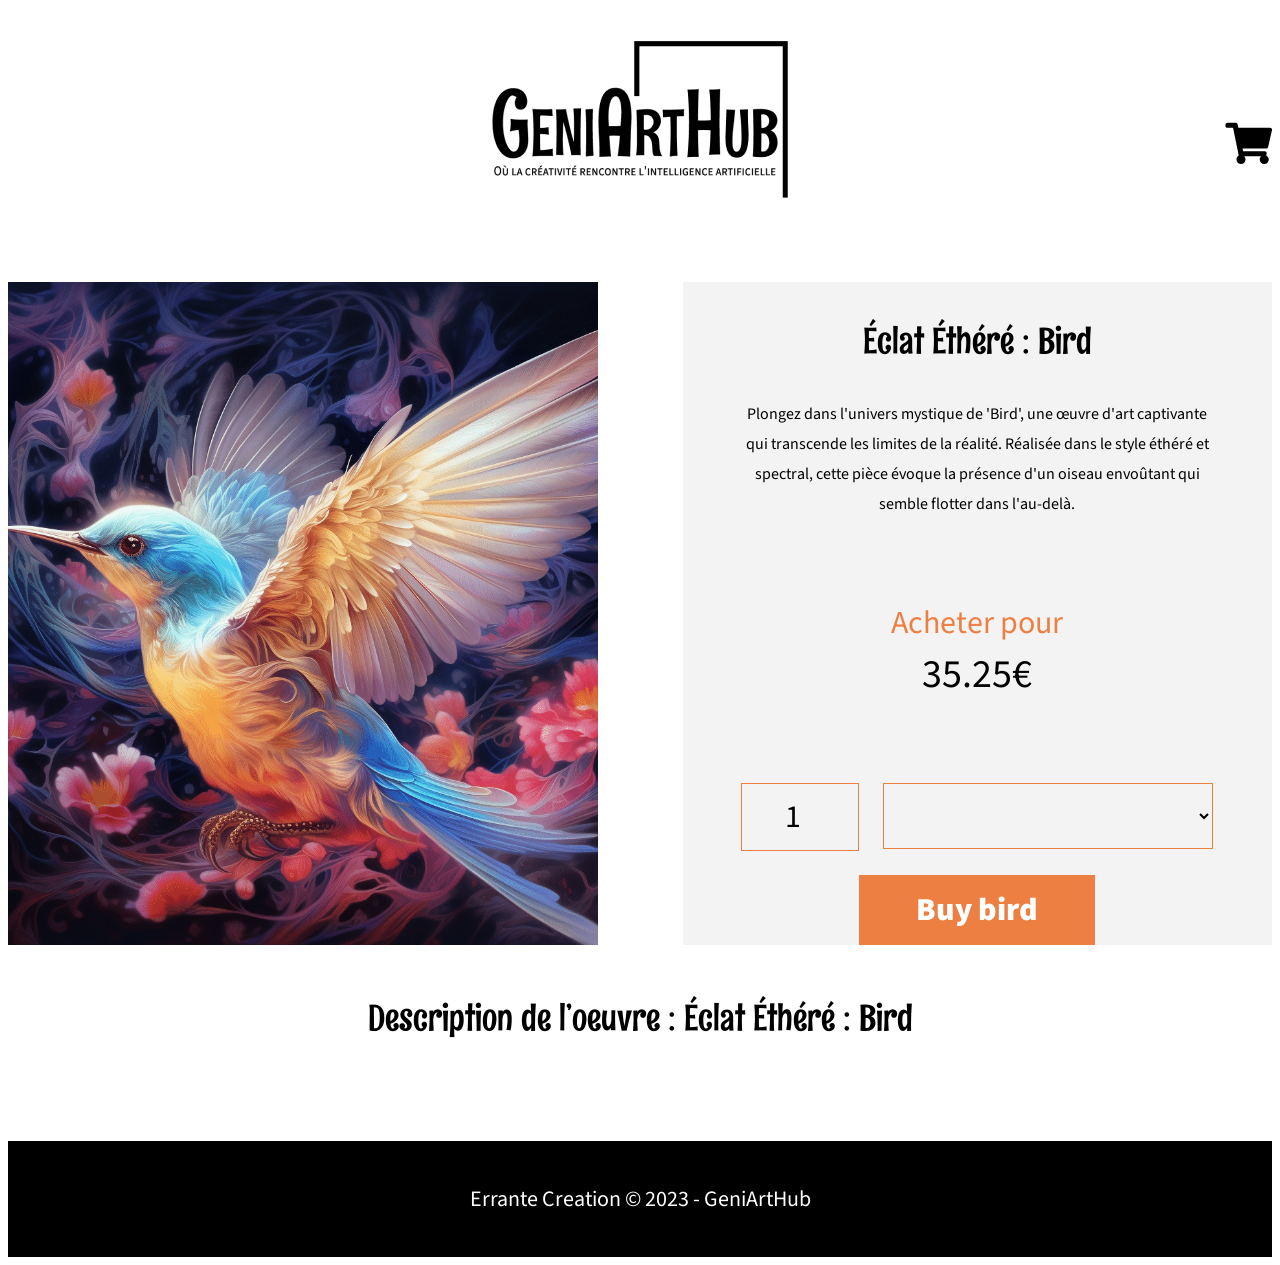
==== GeniArtHub/front/product.html @ 1dd435ec "First push" ====
<!DOCTYPE html>
<html lang="fr">
<head>
    <meta charset="UTF-8">
    <meta name="viewport" content="width=device-width, initial-scale=1.0">
    <link rel="stylesheet" href="https://necolas.github.io/normalize.css/8.0.1/normalize.css">
    <link rel="stylesheet" href="css/style.css">
    <title>TITRE DE L'OEUVRE - GeniArtHub</title>
</head>
<body class="page">
    <header>
        <div>
            <a href="index.html">
                <img src="img/logo-black.png" alt="Logo GeniArtHub version sombre">
            </a>
            <a href="cart.html"><img src="img/cart.svg" alt="Aller au panier"></a>
        </div>
    </header>

    <section class="detailoeuvre">
        <article>
            <figure>
                <img src="img/01.png" alt="Titre de l'oeuvre">
            </figure>
            <div>
                <h1>Éclat Éthéré : Bird</h1>
                <p>Plongez dans l'univers mystique de 'Bird', une œuvre d'art captivante qui transcende les limites de la réalité. Réalisée dans le style éthéré et spectral, cette pièce évoque la présence d'un oiseau envoûtant qui semble flotter dans l'au-delà. </p>
                <div class="price">
                    <p>Acheter pour</p>
                    <span class="showprice">35.25€</span>
                </div>
                <div class="declinaison">
                    <input type="number" name="quantity" id="quantity" placeholder="1" value="1" minlength="1">
                    <select name="format" id="format">
                    </select>
                </div>
                <a class="button-buy" href="#">Buy bird</a>
            </div>
        </article>

        <aside>
            <h2>Description de l’oeuvre :  Éclat Éthéré : Bird</h2>
        </aside>
        
    </section>
   
    

    <footer>
        <p><a href="https://www.errantecreation.com/">Errante Creation</a> © 2023 - GeniArtHub</p>
    </footer>
    <script src="js/product.js"></script>
</body>
</html>
---- GeniArtHub/front/css/style.css ----
@import url('https://fonts.googleapis.com/css2?family=Rum+Raisin&family=Source+Sans+3:wght@400;900&display=swap');
html {
    --scroll-behavior: smooth;
    scroll-behavior: smooth;
}
.row {
    max-width: 1440px;
    margin:auto;
    width: 100%;
}
header {
    background-color: black;
    height:125px;
    display: flex;
    align-items: center;
}
.hero {
    background: #000;
    margin:0;
    min-height: calc(100vh - 125px);
    display: flex;
    background-image: url("../img/images-art.png");
    background-repeat: no-repeat;
    background-size: cover;
}
.hero h1 {
    margin: 0;
    padding:0;
    color: #FFF;
    text-align: center;
    font-family: 'Source Sans 3', sans-serif;
    font-size: 96px;
    font-style: normal;
    font-weight: 900;
    line-height: normal;
}

.hero a {
    background: #EE7F43;
    display: inline-block;
    color:#FFF;
    text-align: center;
    font-family: 'Source Sans 3', sans-serif;
    font-size: 32px;
    font-style: normal;
    font-weight: 900;
    line-height: normal;
    text-decoration: none;
    padding:12px 57px;
    margin-top: 50px;
}

.hero .row {
    text-align: center;
}

.productlist {
    max-width: 1440px;
    margin:auto;
    text-align: center;
}
.productlist > div {
    position:relative;
}
.productlist > div > img {
    margin:78px 0;
}
.productlist > div > a {
    position: absolute;
    top: 50%;
    right: 0;
}

.productlist .products {
    display:grid;
    grid-template-columns: repeat(3, 1fr);
    gap:30px;
    row-gap: 57px;
}

.products img {
    width:100%;
}

.products article {
    position: relative;
    display: flex;
    align-items: flex-end;
    justify-content: center;
}
.products article a {
    background: #EE7F43;
    display: inline-block;
    color:#FFF;
    text-align: center;
    font-family: 'Source Sans 3', sans-serif;
    font-size: 32px;
    font-style: normal;
    font-weight: 900;
    line-height: normal;
    text-decoration: none;
    padding:12px 57px;
    position:absolute;
    z-index: 9;
    bottom: -30px;
}

footer {
    margin-top: 100px;
    background:#000;
    text-align: center;
    color:#FFF;
    padding:20px 0;
}
footer p {
    font-family: 'Source Sans 3', sans-serif;
    font-size: 22px;
    font-style: normal;
    font-weight: 400;
    line-height: normal;
}
footer a {
    color:#fff;
    text-decoration: none;
}

.page header {
    background-color: #fff;
    margin: auto;
    max-width: 1440px;
    height:auto;
    margin:41px auto 80px auto;
   
}
.page header div {
    display: flex;
    justify-content: center;
    align-items: center;
}

.page header div {
    position:relative;
    width: 100%;
}
.page header a:nth-child(2) {
    position:absolute;
    top:50%;
    right:0;
}

.detailoeuvre {
    max-width: 1440px;
    margin:auto;
}

.detailoeuvre article {
    display:grid; 
    grid-template-columns: repeat(2, 1fr);
    gap:85px;
}

figure {
    margin: 0;
    padding: 0;
}
.detailoeuvre img {
    width:100%;
    height:100%;
    object-fit: cover;
}
.detailoeuvre article > div {
    background-color: #F3F3F3;
    width: 100%;
    text-align: center;
}

.detailoeuvre h1,
.detailoeuvre h2 {
    color: #000;
    text-align: center;
    font-family: 'Rum Raisin', sans-serif;
    font-size: 36px;
    font-style: normal;
    font-weight: 400;
    line-height: normal;
}

.detailoeuvre article p {
    color: #000;
    font-family: 'Source Sans 3', sans-serif;
    font-size: 16px;
    font-style: normal;
    font-weight: 400;
    line-height: 187.2%; /* 29.952px */
    max-width: 80%;
    margin: auto;
}
div.price  {
    margin-bottom: 80px;
}
article > div > div.price > p {
    margin: auto;
    margin-top: 80px;
    text-align: center;
    color: #EE7F43;
    font-family: 'Source Sans 3', sans-serif;
    font-size: 32px;
    font-style: normal;
    font-weight: 400;
    line-height: normal;
}
.detailoeuvre .price .showprice {
    display:block;
    text-align: center;
    font-family: 'Source Sans 3', sans-serif;
    color: #000;
    font-size: 40px;
    font-style: normal;
    font-weight: 400;
    line-height: normal;
}
.declinaison input {
    border: 1px solid #EE7F43;
    font-family: 'Source Sans 3', sans-serif;
    height:66px;
    /* width:83px; */
    background-color: transparent;
    text-align: center;
    font-size: 32px;
    font-style: normal;
    font-weight: 400;
    line-height: normal;
    padding: 0;
}
.declinaison select {
    border: 1px solid #EE7F43;
    font-family: 'Source Sans 3', sans-serif;
    height:66px;
    background-color: transparent;
    padding-left:12px;
    font-size: 32px;
    font-style: normal;
    font-weight: 400;
    line-height: normal;

}
.declinaison {
    display:grid;
    grid-template-columns: 25% auto;
    width:80%;
    gap: 24px;
    margin:auto;
}
.button-buy {
    color: #FFF;
    text-align: center;
    font-family: 'Source Sans 3', sans-serif;
    font-size: 32px;
    font-style: normal;
    font-weight: 900;
    line-height: normal;
    background: #EE7F43;
    text-decoration: none;
    padding:12px 57px;
    margin: auto;
    display: inline-block;
    margin-top: 24px;
}
.detailoeuvre h2 {
    margin-top: 50px;
}

.detailoeuvre aside {
    color: #000;
    font-family: 'Source Sans 3', sans-serif;
    font-size: 24px;
    font-style: normal;
    font-weight: 400;
    line-height: normal;
}
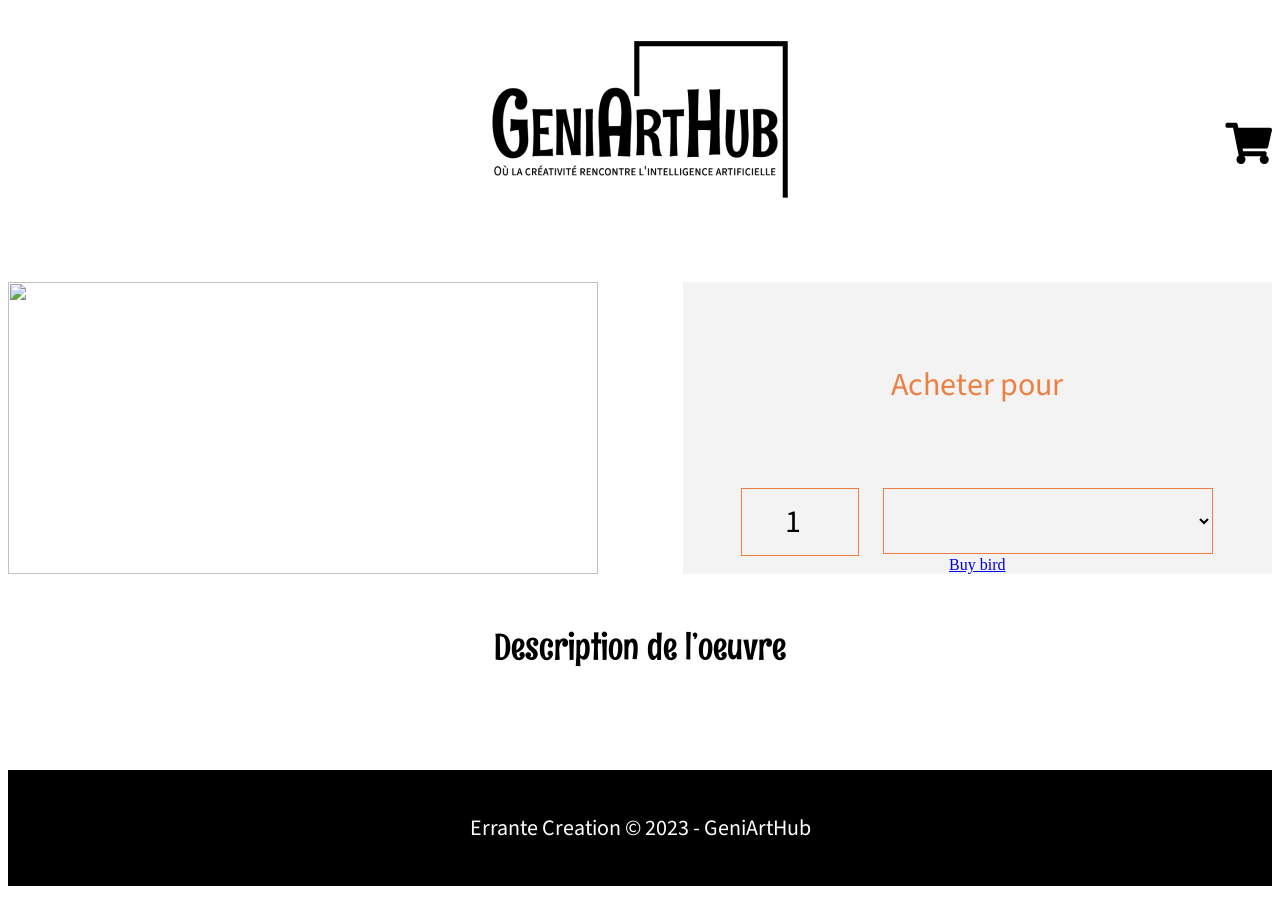
==== commit 23b26fb2: "Continuation de product.js + CSS index" ====
--- a/GeniArtHub/front/product.html
+++ b/GeniArtHub/front/product.html
@@ -20,35 +20,38 @@
     <section class="detailoeuvre">
         <article>
             <figure>
-                <img src="img/01.png" alt="Titre de l'oeuvre">
+                <img src="" alt="">
             </figure>
             <div>
-                <h1>Éclat Éthéré : Bird</h1>
-                <p>Plongez dans l'univers mystique de 'Bird', une œuvre d'art captivante qui transcende les limites de la réalité. Réalisée dans le style éthéré et spectral, cette pièce évoque la présence d'un oiseau envoûtant qui semble flotter dans l'au-delà. </p>
+                <h1></h1>
+                <p class= "shortDescription"> </p>
+
                 <div class="price">
                     <p>Acheter pour</p>
-                    <span class="showprice">35.25€</span>
+                    <span class="showprice"></span>
                 </div>
+
                 <div class="declinaison">
-                    <input type="number" name="quantity" id="quantity" placeholder="1" value="1" minlength="1">
+                    <input type="number" name="quantity" id="quantity" placeholder="1" value="1" max="100">
                     <select name="format" id="format">
                     </select>
                 </div>
-                <a class="button-buy" href="#">Buy bird</a>
+                <a class="btnBuy" href="#">Buy bird</a>
             </div>
         </article>
 
         <aside>
-            <h2>Description de l’oeuvre :  Éclat Éthéré : Bird</h2>
+            <h2>Description de l’oeuvre</h2>
+            <p class="fullDescription"></p>
         </aside>
         
     </section>
    
     
-
     <footer>
         <p><a href="https://www.errantecreation.com/">Errante Creation</a> © 2023 - GeniArtHub</p>
     </footer>
-    <script src="js/product.js"></script>
+
+    <script src="/front/js/product.js"></script>
 </body>
 </html>
--- a/GeniArtHub/front/css/style.css
+++ b/GeniArtHub/front/css/style.css
@@ -87,7 +87,17 @@
     display: flex;
     align-items: flex-end;
     justify-content: center;
-}
+
+    display: flex;
+    flex-direction: column;
+    align-items: center;
+    gap: 20px;
+}
+
+.products h2{
+    margin-bottom: 60px;
+}
+
 .products article a {
     background: #EE7F43;
     display: inline-block;
